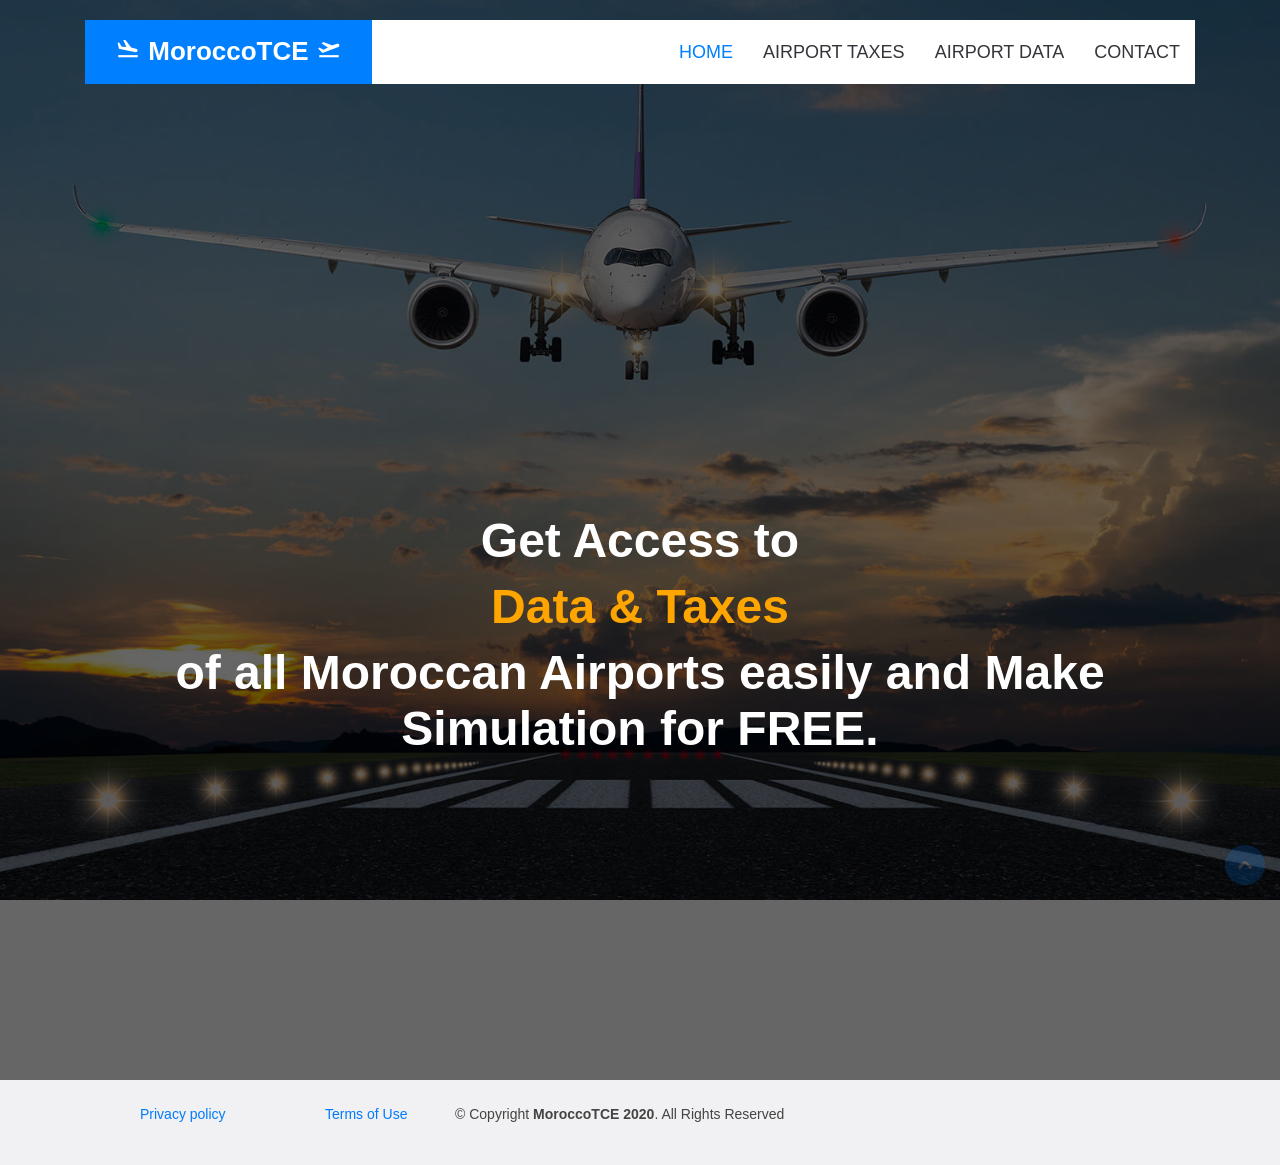
==== index.html @ 7e538efc "dddd" ====
<!DOCTYPE html>
<html lang="en">

<head>
	<meta charset="utf-8">
	<meta http-equiv="X-UA-Compatible" content="IE=edge">
	<!-- <meta name="viewport" content="width=device-width, initial-scale=1"> -->
	<meta content="width=device-width, initial-scale=1.0" name="viewport">
	<!-- The above 3 meta tags *must* come first in the head; any other head content must come *after* these tags -->
    
	<title>Airport Taxes - Morocco </title>

	<meta content="Get airport taxes, airport data, and trip cost estimate for all Moroccan Airports for free and easily" name="descriptison">
	<meta content="Airport taxes, Morocco Airports, Trip Cost estimate, Casablanca Airport, airport data, Moroccan Airports, GMMN, GMMX, GMME, GMTT" name="keywords">
	
	<link href="style-navbar.css" rel="stylesheet">



	<!-- Vendor CSS Files -->
	<!-- <link href="assets/vendor/bootstrap/css/bootstrap.min.css" rel="stylesheet"> -->
	<link href="assets/vendor/icofont/icofont.min.css" rel="stylesheet">
	<!-- <link href="assets/vendor/boxicons/css/boxicons.min.css" rel="stylesheet">
	<link href="assets/vendor/remixicon/remixicon.css" rel="stylesheet">
	<link href="assets/vendor/venobox/venobox.css" rel="stylesheet">
	<link href="assets/vendor/owl.carousel/assets/owl.carousel.min.css" rel="stylesheet">
	<link href="assets/vendor/aos/aos.css" rel="stylesheet"> -->

	<link href="navbar/vendor-nav/bootstrap/css/bootstrap.min.css" rel="stylesheet">

<!-- Google font -->
	<link href="https://fonts.googleapis.com/css?family=Montserrat:300,600" rel="stylesheet">

	<!-- Bootstrap  -->
	<!-- <link type="text/css" rel="stylesheet" href="css/bootstrap.min.css" />  -->

	<!-- Custom stlylesheet -->
	<link type="text/css" rel="stylesheet" href="css/style.css" /> 
	<link href="assets/vendor/boxicons/css/boxicons.min.css" rel="stylesheet">


	<link href="img/favicon-32x32.png" rel="icon">
	<link href="img/apple-icon-precomposed.png" rel="apple-touch-icon">
	<!-- HTML5 shim and Respond.js for IE8 support of HTML5 elements and media queries -->
	<!-- WARNING: Respond.js doesn't work if you view the page via file:// -->
	<!--[if lt IE 9]>
		  <script src="https://oss.maxcdn.com/html5shiv/3.7.3/html5shiv.min.js"></script>
		  <script src="https://oss.maxcdn.com/respond/1.4.2/respond.min.js"></script>
		<![endif]-->
	
		<!-- Vendor CSS Files -->
	
	  
</head>


<body>
	  <!-- ======= Header ======= -->
	 
	  <header id="header" class="fixed-top d-flex align-items-center">
		<div class="container">
		  <div class="header-container d-flex align-items-center">
			<div class="logo mr-auto">
			  <h1 class="text-light"><a href="index.html"><span> <i class='bx bxs-plane-land'></i> MoroccoTCE <i class='bx bxs-plane-take-off' ></i></span></a></h1>
			  <!-- Uncomment below if you prefer to use an image logo -->
			  <!-- <a href="index.html"><img src="assets/img/logo.png" alt="" class="img-fluid"></a>-->
			</div>
	
			<nav class="nav-menu d-none d-lg-block">
			  <ul>
				<li id="home" ><a href="#header">Home</a></li>
	
					  
				
				

				<li class="drop-down " ><a href="">Airport Taxes </a>
					<ul >
					  <li ><a href="private.html">Commercial/Business Flight</a></li>
					  <li ><a href="charter.html">Charter/PAX Flight</a></li>
					  <li><a href="cargo.html">Cargo Flight</a></li>
					  <li><a href="technical.html">Technical/Fuel Stop Flight</a></li>
				
					</ul>
				  </li>
	  



          <li class="drop-down " ><a href="">Airport Data</a>
              <ul class="dropdown-menu scrollable-menu" role="menu">
                <li id="gmad"><a href="#gmad-data">G M A D</a></li>
                <li id="gmag"><a href="#gmag-data">G M A G</a></li>
                <li id="gmat"><a href="#gmat-data">G M A T</a></li>
                <li id="gmaz"><a href="#gmaz-data">G M A Z</a></li>
				<li id="gmfb"><a href="#gmfb-data">G M F B</a></li>
			    <li id="gmff"><a href="#gmff-data">G M F F</a></li>
                <li id="gmfi"><a href="#gmfi-data">G M F I</a></li>
                <li id="gmfk"><a href="#gmfk-data">G M F K</a></li>
                <li id="gmfo"><a href="#gmfo-data">G M F O</a></li>
				<li id="gmmb"><a href="#gmmb-data">G M M B</a></li>
				<li id="gmmd"><a href="#gmmd-data">G M M D</a></li>
                <li id="gmme"><a href="#gmme-data">G M M E</a></li>
                <li id="gmmh"><a href="#gmmh-data">G M M H</a></li>
                <li id="gmmi"><a href="#gmmi-data">G M M I</a></li>
				<li id="gmml"><a href="#gmml-data">G M M L</a></li>
				<li id="gmmn"><a href="#gmmn-data">G M M N</a></li>
                <li id="gmmt"><a href="#gmmt-data">G M M T</a></li>
                <li id="gmmw"><a href="#gmmw-data">G M M W</a></li>
                <li id="gmmx"><a href="#gmmx-data">G M M X</a></li>
				<li id="gmmz"><a href="#gmmz-data">G M M Z</a></li>
				<li id="gmta"><a href="#gmta-data">G M T A</a></li>
                <li id="gmtn"><a href="#gmtn-data">G M T N</a></li>
                <li id="gmtt"><a href="#gmtt-data">G M T T</a></li>
              
              </ul>
            </li>




				
				<li><a href="mailto:ops@starsoverflight.com">Contact</a></li> 
		   
	
				<!-- <li class="get-started"><a href="#hero2">Apply NOW</a></li> -->
			  </ul>
			</nav><!-- .nav-menu -->
		  </div><!-- End Header Container -->
		</div>

		
	  </header><!-- End Header -->
<!-- Navigation -->

  <!-- ======= Hero 1   Section ======= -->
  <section id="hero" class="d-flex align-items-center">
    <div class="container text-center position-relative" data-aos="fade-in" data-aos-delay="200">
<br><br><br><br><br>
      <h1>Get Access to <h1 style="color:orange;">Data & Taxes </h1> <h1> 

		of all Moroccan Airports easily and Make Simulation for FREE.</h1>
      <!-- <a href="#hero2" class="btn-get-started scrollto">Get Started</a><br><br> -->

    </div>
  </section><!-- End Hero 1 -->


	

<!-- <section id="Airport-taxes">
	<br><br><br>
	<div class="container">
		<h3 align="center"> Airport Taxes  </h3>
	  </div>
		  <div id="booking" class="section">
			  <div class="section-center">
				  <div class="container" >
					  <div class="row">
						  <div class="booking-form" >
	  
							  <form>
							
								  <div class="col-md-8">
									  <div class="form-group">
										  <select id="purpose" class="form-control"  required>
											  <option id="select-purpose"  >Select Flight purpose</option>
										   
											  <option id='business'>Commercial/Business Flight</option>
											  <option id='charter'>Commercial Charter/PAX Flight</option>
											  <option id='cargo'>Cargo Flight</option>
											  <option id='fuelstop'>Technical/Fuel Stop Flight</option>
										  </select>
										  <span class="select-arrow"></span>
										  <span class="form-label">Flight Purpose </span>
									  </div>
								  </div>
								  
								  <div class="col-md-4">
									  <div class="form-btn">
										  <button id="submit-btn" class="submit-btn" >Get Quotation</button>
									  </div>
								  </div>
							  </form>
						  </div>
					  </div>
				  </div>
			  </div>
		  </div>
		</section>	 -->


		

	
  <div id="gmag-data" style="display: none">
	<br><br><br><br>
	
	<h3 align="center">  GMAG Airport</h3>
	<div id="alert-data" class="alert alert-warning" role="alert" align="center" >
			
		The data take few seconds to load completely !!  
	  </div>

<iframe src="pages/pdf/ad2gmag.pdf" height="10000" width="1600"></iframe></div>


<div id="gmat-data" style="display: none">
	<br><br><br><br>
	<h3 align="center">  GMAT Airport</h3>
	<div id="gmat-alert-data" class="alert alert-warning" role="alert" align="center">
			
		The data take few seconds to load completely !!  
	  </div>
<iframe src="pages/pdf/ad2gmat.pdf" height="10000" width="1600"></iframe></div>

<div id="gmaz-data" style="display: none">
	<br><br><br><br>
	<h3 align="center">  GMAZ Airport</h3>
	<div id="gmaz-alert-data" class="alert alert-warning" role="alert" align="center">
			
		The data take few seconds to load completely !!  
	  </div>
<iframe src="pages/pdf/ad2gmaz.pdf" height="10000" width="1600"></iframe></div>

<div id="gmfb-data" style="display: none">
	<br><br><br><br>
	<h3 align="center">  GMFB Airport</h3>
	<div id="gmfb-alert-data" class="alert alert-warning" role="alert" align="center">
			
		The data take few seconds to load completely !!  
	  </div>
<iframe src="pages/pdf/ad2gmfb.pdf" height="10000" width="1600"></iframe></div>

<div id="gmff-data" style="display: none">
	<br><br><br><br>
	<h3 align="center">  GMFF Airport</h3>
	<div id="gmff-alert-data" class="alert alert-warning" role="alert" align="center">
			
		The data take few seconds to load completely !!  
	  </div>
<iframe src="pages/pdf/ad2gmff.pdf" height="10000" width="1600"></iframe></div>

<div id="gmfi-data" style="display: none">
	<br><br><br><br>
	<h3 align="center">  GMFI Airport</h3>
	<div id="gmfi-alert-data" class="alert alert-warning" role="alert" align="center">
			
		The data take few seconds to load completely !!  
	  </div>
<iframe src="pages/pdf/ad2gmfi.pdf" height="10000" width="1600"></iframe></div>

<div id="gmfk-data" style="display: none">
	<br><br><br><br>
	<h3 align="center">  GMFK Airport</h3>
	<div id="gmfk-alert-data" class="alert alert-warning" role="alert" align="center">
			
		The data take few seconds to load completely !!  
	  </div>
<iframe src="pages/pdf/ad2gmfk.pdf" height="10000" width="1600"></iframe></div>

<div id="gmfo-data" style="display: none">
	<br><br><br><br>
	<h3 align="center">  GMFO Airport</h3>
	<div id="gmfo-alert-data" class="alert alert-warning" role="alert" align="center">
			
		The data take few seconds to load completely !!  
	  </div>
<iframe src="pages/pdf/ad2gmfo.pdf" height="10000" width="1600"></iframe></div>

<div id="gmmb-data" style="display: none">
	<br><br><br><br>
	<h3 align="center">  GMMB Airport</h3>
	<div id="gmmb-alert-data" class="alert alert-warning" role="alert" align="center">
			
		The data take few seconds to load completely !!  
	  </div>
<iframe src="pages/pdf/ad2gmmb.pdf" height="10000" width="1600"></iframe></div>

<div id="gmmd-data" style="display: none">
	<br><br><br><br>
	<h3 align="center">  GMMD Airport</h3>
	<div id="gmmd-alert-data" class="alert alert-warning" role="alert" align="center">
			
		The data take few seconds to load completely !!  
	  </div>
<iframe src="pages/pdf/ad2gmmd.pdf" height="10000" width="1600"></iframe></div>

<div id="gmme-data" style="display: none">
	<br><br><br><br>
	<h3 align="center">  GMME Airport</h3>
	<div id="gmme-alert-data" class="alert alert-warning" role="alert" align="center">
			
		The data take few seconds to load completely !!  
	  </div>
<iframe src="pages/pdf/ad2gmme.pdf" height="10000" width="1600"></iframe></div>

<div id="gmmh-data" style="display: none">
	<br><br><br><br>
	<h3 align="center">  GMMH Airport</h3>
	<div id="gmmh-alert-data" class="alert alert-warning" role="alert" align="center">
			
		The data take few seconds to load completely !!  
	  </div>
<iframe src="pages/pdf/ad2gmmh.pdf" height="10000" width="1600"></iframe></div>

<div id="gmmi-data" style="display: none">
	<br><br><br><br>
	<h3 align="center">  GMMI Airport</h3>
	<div id="gmmi-alert-data" class="alert alert-warning" role="alert" align="center">
			
		The data take few seconds to load completely !!  
	  </div>
<iframe src="pages/pdf/ad2gmmi.pdf" height="10000" width="1600"></iframe></div>

<div id="gmml-data" style="display: none">
	<br><br><br><br>
	<h3 align="center">  GMML Airport</h3>
	<div id="gmml-alert-data" class="alert alert-warning" role="alert" align="center">
			
		The data take few seconds to load completely !!  
	  </div>
<iframe src="pages/pdf/ad2gmml.pdf" height="10000" width="1600"></iframe></div>

<div id="gmmt-data" style="display: none">
	<br><br><br><br>
	<h3 align="center">  GMMT Airport</h3>
	<div id="gmmt-alert-data" class="alert alert-warning" role="alert" align="center">
			
		The data take few seconds to load completely !!  
	  </div>
<iframe src="pages/pdf/ad2gmmt.pdf" height="10000" width="1600"></iframe></div>

<div id="gmmw-data" style="display: none">
	<br><br><br><br>
	<h3 align="center">  GMMW Airport</h3>
	<div id="gmmw-alert-data" class="alert alert-warning" role="alert" align="center">
			
		The data take few seconds to load completely !!  
	  </div>
<iframe src="pages/pdf/ad2gmmw.pdf" height="10000" width="1600"></iframe></div>

<div id="gmmx-data" style="display: none">
	<br><br><br><br>
	<h3 align="center">  GMMX Airport</h3>
	<div id="gmmx-alert-data" class="alert alert-warning" role="alert" align="center">
			
		The data take few seconds to load completely !!  
	  </div>
<iframe src="pages/pdf/ad2gmmx.pdf" height="10000" width="1600"></iframe></div>

<div id="gmmz-data" style="display: none">
	<br><br><br><br>
	<h3 align="center">  GMMZ Airport</h3>
	<div id="gmmz-alert-data" class="alert alert-warning" role="alert" align="center">
			
		The data take few seconds to load completely !!  
	  </div>
<iframe src="pages/pdf/ad2gmmz.pdf" height="10000" width="1600"></iframe></div>

<div id="gmta-data" style="display: none">
	<br><br><br><br>
	<h3 align="center">  GMTA Airport</h3>
	<div id="gmta-alert-data" class="alert alert-warning" role="alert" align="center">
			
		The data take few seconds to load completely !!  
	  </div>
<iframe src="pages/pdf/ad2gmta.pdf" height="10000" width="1600"></iframe></div>

<div id="gmtn-data" style="display: none">
	<br><br><br><br>
	<h3 align="center">  GMTN Airport</h3>
	<div id="gmtn-alert-data" class="alert alert-warning" role="alert" align="center">
			
		The data take few seconds to load completely !!  
	  </div>
<iframe src="pages/pdf/ad2gmtn.pdf" height="10000" width="1600"></iframe></div>

<div id="gmtt-data" style="display: none">
	<br><br><br><br>
	<h3 align="center">  GMTT Airport</h3>
	<div id="gmtt-alert-data" class="alert alert-warning" role="alert" align="center">
			
		The data take few seconds to load completely !!  
	  </div>
<iframe src="pages/pdf/ad2gmtt.pdf" height="10000" width="1600"></iframe>

</div>

				<div id="gmmn-data" style="display: none">
					<br><br><br><br>
					<h3 align="center">  GMMN Airport</h3>
					<div id="gmmn-alert-data" class="alert alert-warning" role="alert" align="center">
			
						The data take few seconds to load completely !!
					  </div>
			   <iframe src="pages/pdf/ad2gmmn.pdf" height="10000" width="1600"></iframe>
			 
			   </div>
			   <div id="gmad-data" style="display: none">
				<br><br><br><br>
				<h3 align="center">  GMAD Airport</h3>
				<div id="gmad-alert-data" class="alert alert-warning" role="alert" align="center">
			
					The data take few seconds to load completely !!  
				  </div>
		   <iframe src="pages/pdf/ad2gmad.pdf" height="10000" width="1600"></iframe>
		 
		   </div>
		   
			  
		
		    <!-- navbar Bootstrap core JavaScript -->
  <script src="navbar/vendor/jquery/jquery.slim.min.js"></script>
  <script src="navbar/vendor/bootstrap/js/bootstrap.bundle.min.js"></script>
  
  <!-- ======= Footer ======= -->
  <footer id="footer">
	<div class="container d-md-flex py-4">



		<!-- <div class="col-lg-2 col-md-6 footer-links">
            <h4>Useful Links</h4>
            <ul>
              <li class="active"><i class="bx bx-chevron-right"></i> <a href="#">Home</a></li>
             
              <li><i class="bx bx-chevron-right"></i> <a href="faq.html">Contact</a></li>
              <li><i class="bx bx-chevron-right"></i> <a href="Terms of use.html">Terms of Use</a></li>
             
              <li><i class="bx bx-chevron-right"></i> <a href="Privacy Policy.html">Privacy policy</a></li>
            </ul>
		  </div> -->
		  
		  <div class="col-lg-2 col-md-3 footer-links">
        
              <ul> <a id="privacy" href="Privacy.html">Privacy policy</a></ul>
           </div>


		   <div class="col-lg-2 col-md-3 footer-links">
            <ul> <a id="terms" href="Terms.html">Terms of Use</a></ul>
             
                
		  </div>







		<div class="mr-md-auto text-center text-md-left">
		  <div class="copyright">
			&copy; Copyright <strong><span>MoroccoTCE 2020</span></strong>. All Rights Reserved
		  </div>
		
		</div>

	  </div>
	</footer id="footer"><!-- End Footer -->

	<a href="#" class="back-to-top"><i class="icofont-simple-up"></i></a>
	  <!-- Vendor JS Files -->
	  <script src="assets/vendor/jquery/jquery.min.js"></script>
	  <script src="assets/vendor/bootstrap/js/bootstrap.bundle.min.js"></script>
	  <script src="assets/vendor/jquery.easing/jquery.easing.min.js"></script>
	  <script src="assets/vendor/php-email-form/validate.js"></script>
	  <script src="assets/vendor/waypoints/jquery.waypoints.min.js"></script>
	  <script src="assets/vendor/counterup/counterup.min.js"></script>
	  <script src="assets/vendor/isotope-layout/isotope.pkgd.min.js"></script>
	  <script src="assets/vendor/venobox/venobox.min.js"></script>
	  <script src="assets/vendor/owl.carousel/owl.carousel.min.js"></script>
	  <script src="assets/vendor/aos/aos.js"></script>
	
	  <!-- Template Main JS File -->

</body><!-- This templates was made by Colorlib (https://colorlib.com) -->
<script src="js/app.js"></script>
<script src="assets/js/main.js"></script>


</html>
---- style-navbar.css ----
/**
* Template Name: Bethany - v2.0.0
* Template URL: https://bootstrapmade.com/bethany-free-onepage-bootstrap-theme/
* Author: BootstrapMade.com
* License: https://bootstrapmade.com/license/
*/

/*--------------------------------------------------------------
# General
--------------------------------------------------------------*/
body {
  font-family: "Open Sans", sans-serif;
  color: #444444;
}

a {
  color:  #0080FF;
}

a:hover {
  color: #00cc95;
  text-decoration: none;
}

h1, h2, h3, h4, h5, h6 {
  font-family: "Raleway", sans-serif;
}

/*--------------------------------------------------------------
# Back to top button
--------------------------------------------------------------*/
.back-to-top {
  position: fixed;
  display: none;
  right: 15px;
  bottom: 15px;
  z-index: 99999;
}

.back-to-top i {
  display: flex;
  align-items: center;
  justify-content: center;
  font-size: 24px;
  width: 40px;
  height: 40px;
  border-radius: 50px;
  background:  #0080FF;
  color: #fff;
  transition: all 0.4s;
}

.back-to-top i:hover {
  background:black;
  color: #fff;
}

/*--------------------------------------------------------------
# Disable AOS delay on mobile
--------------------------------------------------------------*/
@media screen and (max-width: 768px) {
  [data-aos-delay] {
    transition-delay: 0 !important;
  }
}

/*--------------------------------------------------------------
# Header
--------------------------------------------------------------*/
#header {
  transition: all 0.5s;
  z-index: 997;
  transition: all 0.5s;
  top: 20px;
}

#header .header-container {
  background: #fff;
}

#header.header-scrolled {
  background: #fff;
  box-shadow: 0px 2px 15px rgba(0, 0, 0, 0.1);
  top: 0;
}

#header .logo {
  overflow: hidden;
  padding: 16px 30px 12px 30px;
  background: #0080FF;
}

#header .logo h1 {
  font-size: 26px;
  padding: 0;
  line-height: 1;
  font-weight: 700;
  font-family: "Calibri", sans-serif;
}

#header .logo h1 a, #header .logo h1 a:hover {
  color: #fff;
  text-decoration: none;
}

#header .logo img {
  padding: 0;
  margin: 0;
  max-height: 40px;
}

@media (max-width: 992px) {
  #header {
    box-shadow: 0px 2px 15px rgba(0, 0, 0, 0.1);
    top: 0;
    background: #0080FF;
  }
  #header.header-scrolled, #header .header-container {
    background: #0080FF;
  }
  #header .logo h1 {
    font-size: 24px;
  }
}

/*--------------------------------------------------------------
# Navigation Menu
--------------------------------------------------------------*/
/* Desktop Navigation */
.nav-menu, .nav-menu * {
  margin: 0;
  padding: 0;
  list-style: none;




}

.nav-menu > ul > li {
  position: relative;
  white-space: nowrap;
  float: left;


}

.nav-menu a {

  display: block;
  position: relative;
  color: #36343a;
  padding: 10px 15px;
  transition: 0.3s;
  font-size: 18px;
  font-weight: 500;
  text-transform: uppercase;
  font-family: "Calibri", sans-serif;
}

.nav-menu a:hover, .nav-menu .active > a, .nav-menu li:hover > a {

  color: #0080FF;
  text-decoration: none;
}

.nav-menu .get-started a {
  background:  #0080FF;
  color: #fff;
  border-radius: 50px;
  margin: 0 15px;
  padding: 10px 25px;
}

.nav-menu .get-started a:hover {
  background: #0080FF;
  color: #fff;
}

.nav-menu .drop-down ul {
  display: block;
  position: absolute;
  left: 0;
  top: calc(100% + 30px);
  z-index: 99;
  opacity: 0;
  visibility: hidden;
  padding: 10px 0;
  background: #fff;
  box-shadow: 0px 0px 30px rgba(127, 137, 161, 0.25);
  transition: ease all 0.3s;
}

.nav-menu .drop-down:hover > ul {
  opacity: 1;
  top: 100%;
  visibility: visible;
}

.nav-menu .drop-down li {
  min-width: 180px;
  position: relative;
}

.nav-menu .drop-down ul a {
  padding: 10px 20px;
  font-weight: 500;
  text-transform: none;
  color: black;
}

.nav-menu .drop-down ul a:hover, .nav-menu .drop-down ul .active > a, .nav-menu .drop-down ul li:hover > a {
  color:  #0080FF;
}

.nav-menu .drop-down > a:after {

  font-family: IcoFont;
  padding-left: 5px;
}

.nav-menu .drop-down .drop-down ul {
  top: 0;
  left: calc(100% - 30px);
}

.nav-menu .drop-down .drop-down:hover > ul {
  opacity: 1;
  top: 0;
  left: 100%;
}

.nav-menu .drop-down .drop-down > a {
  padding-right: 35px;
}

.nav-menu .drop-down .drop-down > a:after {
  content: "\eaa0";
  font-family: IcoFont;
  position: absolute;
  right: 15px;
}

@media (max-width: 1366px) {
  .nav-menu .drop-down .drop-down ul {
    left: -90%;
  }
  .nav-menu .drop-down .drop-down:hover > ul {
    left: -100%;
  }
  .nav-menu .drop-down .drop-down > a:after {
    content: "\ea9d";
  }
}

/* Mobile Navigation */
.mobile-nav-toggle {
  position: fixed;
  right: 15px;
  top: 15px;
  z-index: 9998;
  border: 0;
  background: none;
  font-size: 24px;
  transition: all 0.4s;
  outline: none !important;
  line-height: 1;
  cursor: pointer;
  text-align: right;
}

.mobile-nav-toggle i {
  color: #fff;
}

.mobile-nav {
  position: fixed;
  top: 55px;
  right: 15px;
  bottom: 15px;
  left: 15px;
  z-index: 9999;
  overflow-y: auto;
  background: #fff;
  transition: ease-in-out 0.2s;
  opacity: 0;
  visibility: hidden;
  border-radius: 10px;
  padding: 10px 0;
}

.mobile-nav * {
  margin: 0;
  padding: 0;
  list-style: none;
}

.mobile-nav a {
  display: block;
  position: relative;
  color: #36343a;
  padding: 10px 20px;
  font-weight: 500;
  outline: none;
}

.mobile-nav a:hover, .mobile-nav .active > a, .mobile-nav li:hover > a {
  color:  #0080FF;
  text-decoration: none;
}

.mobile-nav .get-started {
  text-align: center;
}

.mobile-nav .get-started a {
  background: #0080FF;
  color: #fff;
  border-radius: 50px;
  margin: 0 15px;
  padding: 10px 25px;
  display: inline-block;
}

.mobile-nav .get-started a:hover {
  background: #00c28e;
  color: #fff;
}

.mobile-nav .drop-down > a:after {
  content: "\ea99";
  font-family: IcoFont;
  padding-left: 10px;
  position: absolute;
  right: 15px;
}

.mobile-nav .active.drop-down > a:after {
  content: "\eaa1";
}

.mobile-nav .drop-down > a {
  padding-right: 35px;
}

.mobile-nav .drop-down ul {
  display: none;
  overflow: hidden;
}

.mobile-nav .drop-down li {
  padding-left: 20px;
}

.mobile-nav-overly {
  width: 100%;
  height: 100%;
  z-index: 9997;
  top: 0;
  left: 0;
  position: fixed;
  background: rgba(29, 28, 31, 0.6);
  overflow: hidden;
  display: none;
  transition: ease-in-out 0.2s;
}

.mobile-nav-active {
  overflow: hidden;
}

.mobile-nav-active .mobile-nav {
  opacity: 1;
  visibility: visible;
}

.mobile-nav-active .mobile-nav-toggle i {
  color: #fff;
}

/*--------------------------------------------------------------
# Hero Section
--------------------------------------------------------------*/
#hero {
  width: 100%;
  height: 120vh;
  background: url("img/plane-landing-night-airport-morocco.jpg") center center;
  background-size: cover;
  position: relative;
}

#hero .container {
  padding-top: 80px;
}

#hero:before {
  content: "";
  background: rgba(0, 0, 0, 0.6);
  position: absolute;
  bottom: 0;
  top: 0;
  left: 0;
  right: 0;
}

#hero h1 {
  margin: 0 0 10px 0;
  font-size: 48px;
  font-weight: 700;
  line-height: 56px;
  color: #fff;
}

#hero h2 {
  color: #eee;
  margin-bottom: 40px;
  font-size: 15px;
  font-weight: 500;
  font-family: "Open Sans", sans-serif;
  letter-spacing: 0.5px;
  text-transform: uppercase;
}

#hero .btn-get-started {
  font-family: "Poppins", sans-serif;
  text-transform: uppercase;
  font-weight: 500;
  font-size: 14px;
  letter-spacing: 1px;
  display: inline-block;
  padding: 8px 28px;
  border-radius: 50px;
  transition: 0.5s;
  margin: 10px;
  border: 2px solid #fff;
  color: #fff;
}

#hero .btn-get-started:hover {
  background:  #0080FF;
  border: 2px solid  #0080FF;
}

@media (min-width: 1024px) {
  #hero {
    background-attachment: fixed;
  }
}

@media (max-width: 768px) {
  #hero {
    height: 100vh;
  }
  #hero .container {
    padding-top: 60px;
  }
  #hero h1 {
    font-size: 32px;
    line-height: 36px;
  }
}

/*--------------------------------------------------------------
# Sections General
--------------------------------------------------------------*/
section {
  padding: 60px 0;
  overflow: hidden;
}

.section-bg {
  background-color: #f6f6f7;
}

.section-title {
  padding-bottom: 30px;
}

.section-title h2 {
  font-size: 32px;
  font-weight: bold;
  text-transform: uppercase;
  margin-bottom: 20px;
  padding-bottom: 20px;
  position: relative;
}

.section-title h2::after {
  content: '';
  position: absolute;
  display: block;
  width: 50px;
  height: 3px;
  background:  #0080FF;
  bottom: 0;
  left: 0;
}

.section-title p {
  margin-bottom: 0;
}

/*--------------------------------------------------------------
# Clients
--------------------------------------------------------------*/
.clients {
  background: #f6f6f7;
  text-align: center;
  padding: 5px 0;
}

.clients img {
  width: 40%;
  -webkit-filter: grayscale(100);
  filter: grayscale(100);
  transition: all 0.4s ease-in-out;
  display: inline-block;
  padding: 15px 0;
}

.clients img:hover {
  -webkit-filter: none;
  filter: none;
  transform: scale(1.1);
}

/*--------------------------------------------------------------
# About
--------------------------------------------------------------*/
.about .content h2 {
  font-weight: 700;
  font-size: 48px;
  line-height: 60px;
  margin-bottom: 20px;
  text-transform: uppercase;
}

.about .content h3 {
  font-weight: 500;
  line-height: 32px;
  font-size: 24px;
}

.about .content ul {
  list-style: none;
  padding: 0;
}

.about .content ul li {
  padding: 10px 0 0 28px;
  position: relative;
}

.about .content ul i {
  left: 0;
  top: 7px;
  position: absolute;
  font-size: 20px;
  color:  #0080FF;
}

.about .content p:last-child {
  margin-bottom: 0;
}

/*--------------------------------------------------------------
# Counts
--------------------------------------------------------------*/
.counts {
  background:  #0080FF;
  padding: 40px 0 20px 0;
  color: #fff;
}

.counts .counters span {
  font-size: 36px;
  display: block;
  font-weight: 700;
}

.counts .counters p {
  padding: 0;
  margin: 0 0 20px 0;
  font-family: "Raleway", sans-serif;
  font-size: 15px;
  font-weight: 500;
}

/*--------------------------------------------------------------
# Why Us
--------------------------------------------------------------*/
.why-us .content {
  padding: 30px;
  background:  #0080FF;
  border-radius: 4px;
  color: #fff;
}

.why-us .content h3 {
  font-weight: 700;
  font-size: 34px;
  margin-bottom: 30px;
}

.why-us .content p {
  margin-bottom: 30px;
}

.why-us .content .more-btn {
  display: inline-block;
  background: rgba(255, 255, 255, 0.1);
  padding: 6px 30px 8px 30px;
  color: #fff;
  border-radius: 50px;
  transition: all ease-in-out 0.4s;
}

.why-us .content .more-btn i {
  font-size: 14px;
}

.why-us .content .more-btn:hover {
  color:  #0080FF;
  background: #fff;
}

.why-us .icon-boxes .icon-box {
  text-align: center;
  border-radius: 10px;
  background: #fff;
  box-shadow: 0px 2px 15px rgba(0, 0, 0, 0.1);
  padding: 40px 30px;
  width: 100%;
  transition: 0.3s;
}

.why-us .icon-boxes .icon-box i {
  font-size: 40px;
  color:  #0080FF;
  margin-bottom: 30px;
}

.why-us .icon-boxes .icon-box h4 {
  font-size: 20px;
  font-weight: 700;
  margin: 0 0 30px 0;
}

.why-us .icon-boxes .icon-box p {
  font-size: 15px;
  color: #848484;
}

.why-us .icon-boxes .icon-box:hover {
  box-shadow: 0px 5px 25px rgba(0, 0, 0, 0.15);
}

/*--------------------------------------------------------------
# Cta
--------------------------------------------------------------*/
.cta {
  background: linear-gradient(rgba(2, 2, 2, 0.7), rgba(0, 0, 0, 0.7)), url("../img/cta-bg.jpg") fixed center center;
  background-size: cover;
  padding: 60px 0;
}

.cta h3 {
  color: #fff;
  font-size: 28px;
  font-weight: 700;
}

.cta p {
  color: #fff;
}

.cta .cta-btn {
  font-family: "Raleway", sans-serif;
  text-transform: uppercase;
  font-weight: 600;
  font-size: 15px;
  letter-spacing: 1px;
  display: inline-block;
  padding: 8px 28px;
  border-radius: 25px;
  transition: 0.5s;
  margin-top: 10px;
  border: 2px solid #fff;
  color: #fff;
}

.cta .cta-btn:hover {
  background:  #0080FF;
  border: 2px solid  #0080FF;
}

/*--------------------------------------------------------------
# Services
--------------------------------------------------------------*/
.services .icon-box {
  text-align: center;
  padding: 40px 20px;
  transition: all ease-in-out 0.3s;
  background: #fff;
}

.services .icon-box .icon {
  margin: 0 auto;
  width: 64px;
  height: 64px;
  border-radius: 50px;
  border: 1px solid  #0080FF;
  display: flex;
  align-items: center;
  justify-content: center;
  margin-bottom: 20px;
  transition: ease-in-out 0.3s;
  color:  #0080FF;
}

.services .icon-box .icon i {
  font-size: 28px;
}

.services .icon-box h4 {
  font-weight: 700;
  margin-bottom: 15px;
  font-size: 24px;
}

.services .icon-box h4 a {
  color: #36343a;
  transition: ease-in-out 0.3s;
}

.services .icon-box p {
  line-height: 24px;
  font-size: 14px;
  margin-bottom: 0;
}

.services .icon-box:hover {
  border-color: #fff;
  box-shadow: 0px 0 25px 0 rgba(0, 0, 0, 0.1);
}

.services .icon-box:hover h4 a {
  color:  #0080FF;
}

.services .icon-box:hover .icon {
  color: #fff;
  background:  #0080FF;
}

/*--------------------------------------------------------------
# Portfolio
--------------------------------------------------------------*/
.portfolio .portfolio-item {
  margin-bottom: 30px;
}

.portfolio #portfolio-flters {
  padding: 0;
  margin: 0 auto 20px auto;
  list-style: none;
  text-align: center;
}

.portfolio #portfolio-flters li {
  cursor: pointer;
  display: inline-block;
  padding: 8px 16px 8px 16px;
  font-size: 14px;
  font-weight: 500;
  line-height: 1;
  text-transform: uppercase;
  color: #444444;
  margin-bottom: 5px;
  transition: all 0.3s ease-in-out;
  border-radius: 50px;
  font-family: "Poppins", sans-serif;
}

.portfolio #portfolio-flters li:hover, .portfolio #portfolio-flters li.filter-active {
  color: #fff;
  background:  #0080FF;
}

.portfolio #portfolio-flters li:last-child {
  margin-right: 0;
}

.portfolio .portfolio-wrap {
  transition: 0.3s;
  position: relative;
  overflow: hidden;
  z-index: 1;
  background: rgba(54, 52, 58, 0.6);
}

.portfolio .portfolio-wrap::before {
  content: "";
  background: rgba(54, 52, 58, 0.6);
  position: absolute;
  left: 0;
  right: 0;
  top: 0;
  bottom: 0;
  transition: all ease-in-out 0.3s;
  z-index: 2;
  opacity: 0;
}

.portfolio .portfolio-wrap img {
  transition: all ease-in-out 0.3s;
}

.portfolio .portfolio-wrap .portfolio-info {
  opacity: 0;
  position: absolute;
  top: 0;
  left: 0;
  right: 0;
  bottom: 0;
  z-index: 3;
  transition: all ease-in-out 0.3s;
  display: flex;
  flex-direction: column;
  justify-content: flex-end;
  align-items: center;
  padding: 20px;
}

.portfolio .portfolio-wrap .portfolio-info h4 {
  font-size: 20px;
  color: #fff;
  font-weight: 600;
}

.portfolio .portfolio-wrap .portfolio-info p {
  color: rgba(255, 255, 255, 0.7);
  font-size: 14px;
  text-transform: uppercase;
  padding: 0;
  margin: 0;
  font-style: italic;
}

.portfolio .portfolio-wrap .portfolio-links {
  text-align: center;
  z-index: 4;
}

.portfolio .portfolio-wrap .portfolio-links a {
  color: #fff;
  margin: 0 5px 0 0;
  font-size: 28px;
  display: inline-block;
  transition: 0.3s;
}

.portfolio .portfolio-wrap .portfolio-links a:hover {
  color: #00cc95;
}

.portfolio .portfolio-wrap:hover::before {
  opacity: 1;
}

.portfolio .portfolio-wrap:hover img {
  transform: scale(1.2);
}

.portfolio .portfolio-wrap:hover .portfolio-info {
  opacity: 1;
}

/*--------------------------------------------------------------
# Testimonials
--------------------------------------------------------------*/
.testimonials .testimonial-item {
  box-sizing: content-box;
  padding: 30px 30px 0 30px;
  margin: 30px 15px;
  text-align: center;
  min-height: 350px;
  box-shadow: 0px 2px 12px rgba(0, 0, 0, 0.08);
  background: #fff;
}

.testimonials .testimonial-item .testimonial-img {
  width: 90px;
  border-radius: 50%;
  border: 4px solid #fff;
  margin: 0 auto;
}

.testimonials .testimonial-item h3 {
  font-size: 18px;
  font-weight: bold;
  margin: 10px 0 5px 0;
  color: #111;
}

.testimonials .testimonial-item h4 {
  font-size: 14px;
  color: #999;
  margin: 0;
}

.testimonials .testimonial-item .quote-icon-left, .testimonials .testimonial-item .quote-icon-right {
  color: #66ffd6;
  font-size: 26px;
}

.testimonials .testimonial-item .quote-icon-left {
  display: inline-block;
  left: -5px;
  position: relative;
}

.testimonials .testimonial-item .quote-icon-right {
  display: inline-block;
  right: -5px;
  position: relative;
  top: 10px;
}

.testimonials .testimonial-item p {
  font-style: italic;
  margin: 0 auto 15px auto;
}

.testimonials .owl-nav, .testimonials .owl-dots {
  margin-top: 5px;
  text-align: center;
}

.testimonials .owl-dot {
  display: inline-block;
  margin: 0 5px;
  width: 12px;
  height: 12px;
  border-radius: 50%;
  background-color: #ddd !important;
}

.testimonials .owl-dot.active {
  background-color:  #0080FF !important;
}

@media (max-width: 767px) {
  .testimonials {
    margin: 30px 10px;
  }
}

/*--------------------------------------------------------------
# Team
--------------------------------------------------------------*/
.team {
  background: #fff;
}

.team .member {
  position: relative;
  box-shadow: 0px 2px 15px rgba(0, 0, 0, 0.1);
  padding: 30px;
  border-radius: 10px;
  text-align: center;
}

.team .member .pic {
  overflow: hidden;
  width: 150px;
  border-radius: 50%;
  margin: 0 auto 20px auto;
}

.team .member .pic img {
  transition: ease-in-out 0.3s;
}

.team .member:hover img {
  transform: scale(1.1);
}

.team .member h4 {
  font-weight: 700;
  margin-bottom: 5px;
  font-size: 20px;
  color: #36343a;
}

.team .member span {
  display: block;
  font-size: 15px;
  padding-bottom: 10px;
  position: relative;
  font-weight: 500;
}

.team .member span::after {
  content: '';
  position: absolute;
  display: block;
  width: 50px;
  height: 1px;
  background: #b5b3ba;
  bottom: 0;
  left: 50%;
  transform: translateX(-50%);
}

.team .member p {
  margin: 10px 0 0 0;
  font-size: 14px;
}

.team .member .social {
  margin-top: 12px;
  display: flex;
  align-items: center;
  justify-content: center;
}

.team .member .social a {
  transition: ease-in-out 0.3s;
  display: flex;
  align-items: center;
  justify-content: center;
  border-radius: 50px;
  width: 32px;
  height: 32px;
  background: #a8a5ae;
}

.team .member .social a i {
  color: #fff;
  font-size: 16px;
  margin: 0 2px;
}

.team .member .social a:hover {
  background:  #0080FF;
}

.team .member .social a + a {
  margin-left: 8px;
}

/*--------------------------------------------------------------
# Contact
--------------------------------------------------------------*/
.contact .info {
  padding: 30px;
  width: 100%;
  background: #fff;
  box-shadow: 0px 2px 15px rgba(0, 0, 0, 0.1);
}

.contact .info i {
  font-size: 20px;
  color: #fff;
  float: left;
  width: 44px;
  height: 44px;
  background:  #0080FF;
  display: flex;
  justify-content: center;
  align-items: center;
  border-radius: 50px;
  transition: all 0.3s ease-in-out;
}

.contact .info h4 {
  padding: 0 0 0 60px;
  font-size: 22px;
  font-weight: 600;
  margin-bottom: 5px;
  color: #36343a;
}

.contact .info p {
  padding: 0 0 0 60px;
  margin-bottom: 0;
  font-size: 14px;
  color: #686470;
}

.contact .php-email-form {
  width: 100%;
  padding: 30px;
  background: #fff;
  box-shadow: 0 0 24px 0 rgba(0, 0, 0, 0.12);
}

.contact .php-email-form .form-group {
  padding-bottom: 8px;
}

.contact .php-email-form .validate {
  display: none;
  color: red;
  margin: 0 0 15px 0;
  font-weight: 400;
  font-size: 13px;
}

.contact .php-email-form .error-message {
  display: none;
  color: #fff;
  background: #ed3c0d;
  text-align: center;
  padding: 15px;
  font-weight: 600;
}

.contact .php-email-form .sent-message {
  display: none;
  color: #fff;
  background: #18d26e;
  text-align: center;
  padding: 15px;
  font-weight: 600;
}

.contact .php-email-form .loading {
  display: none;
  background: #fff;
  text-align: center;
  padding: 15px;
}

.contact .php-email-form .loading:before {
  content: "";
  display: inline-block;
  border-radius: 50%;
  width: 24px;
  height: 24px;
  margin: 0 10px -6px 0;
  border: 3px solid #18d26e;
  border-top-color: #eee;
  -webkit-animation: animate-loading 1s linear infinite;
  animation: animate-loading 1s linear infinite;
}

.contact .php-email-form input, .contact .php-email-form textarea {
  border-radius: 0;
  box-shadow: none;
  font-size: 14px;
}

.contact .php-email-form input {
  height: 44px;
}

.contact .php-email-form textarea {
  padding: 10px 12px;
}

.contact .php-email-form button[type="submit"] {
  background:  #0080FF;
  border: 0;
  padding: 10px 30px;
  color: #fff;
  transition: 0.4s;
  border-radius: 50px;
}

.contact .php-email-form button[type="submit"]:hover {
  background: #00805d;
}

@-webkit-keyframes animate-loading {
  0% {
    transform: rotate(0deg);
  }
  100% {
    transform: rotate(360deg);
  }
}

@keyframes animate-loading {
  0% {
    transform: rotate(0deg);
  }
  100% {
    transform: rotate(360deg);
  }
}

/*--------------------------------------------------------------
# Breadcrumbs
--------------------------------------------------------------*/
.breadcrumbs {
  padding: 15px 0;
  background: #f6f6f7;
  margin-top: 100px;
}

.breadcrumbs h2 {
  font-size: 24px;
  line-height: 1;
  font-weight: 400;
}

.breadcrumbs ol {
  display: flex;
  flex-wrap: wrap;
  list-style: none;
  padding: 0;
  margin: 0;
  font-size: 14px;
}

.breadcrumbs ol li + li {
  padding-left: 10px;
}

.breadcrumbs ol li + li::before {
  display: inline-block;
  padding-right: 10px;
  color: #4f4c55;
  content: "/";
}

@media (max-width: 768px) {
  .breadcrumbs .d-flex {
    display: block !important;
  }
  .breadcrumbs ol {
    display: block;
  }
  .breadcrumbs ol li {
    display: inline-block;
  }
}

/*--------------------------------------------------------------
# Portfolio Details
--------------------------------------------------------------*/
.portfolio-details {
  padding-top: 40px;
}

.portfolio-details .portfolio-details-container {
  position: relative;
}

.portfolio-details .portfolio-details-carousel {
  position: relative;
  z-index: 1;
}

.portfolio-details .portfolio-details-carousel .owl-nav, .portfolio-details .portfolio-details-carousel .owl-dots {
  margin-top: 5px;
  text-align: left;
}

.portfolio-details .portfolio-details-carousel .owl-dot {
  display: inline-block;
  margin: 0 10px 0 0;
  width: 12px;
  height: 12px;
  border-radius: 50%;
  background-color: #ddd !important;
}

.portfolio-details .portfolio-details-carousel .owl-dot.active {
  background-color:  #0080FF !important;
}

.portfolio-details .portfolio-info {
  padding: 30px;
  position: absolute;
  right: 0;
  bottom: -70px;
  background: #fff;
  box-shadow: 0px 2px 15px rgba(0, 0, 0, 0.1);
  z-index: 2;
}

.portfolio-details .portfolio-info h3 {
  font-size: 22px;
  font-weight: 700;
  margin-bottom: 20px;
  padding-bottom: 20px;
  border-bottom: 1px solid #eee;
}

.portfolio-details .portfolio-info ul {
  list-style: none;
  padding: 0;
  font-size: 15px;
}

.portfolio-details .portfolio-info ul li + li {
  margin-top: 10px;
}

.portfolio-details .portfolio-description {
  padding-top: 50px;
}

.portfolio-details .portfolio-description h2 {
  width: 50%;
  font-size: 26px;
  font-weight: 700;
  margin-bottom: 20px;
}

.portfolio-details .portfolio-description p {
  padding: 0 0 0 0;
}

@media (max-width: 768px) {
  .portfolio-details .portfolio-info {
    position: static;
    margin-top: 30px;
  }
}

/*--------------------------------------------------------------
# Footer
--------------------------------------------------------------*/
#footer {
  color: #444444;
  font-size: 14px;
  background: #f1f0f2;
}

#footer .footer-top {
  padding: 60px 0 30px 0;
  background: #f9f8f9;
}

#footer .footer-top .footer-contact {
  margin-bottom: 30px;
}

#footer .footer-top .footer-contact h4 {
  font-size: 22px;
  margin: 0 0 30px 0;
  padding: 2px 0 2px 0;
  line-height: 1;
  font-weight: 700;
}

#footer .footer-top .footer-contact p {
  font-size: 14px;
  line-height: 24px;
  margin-bottom: 0;
  font-family: "Raleway", sans-serif;
  color: #777777;
}

#footer .footer-top h4 {
  font-size: 16px;
  font-weight: bold;
  color: #444444;
  position: relative;
  padding-bottom: 12px;
}

#footer .footer-top .footer-links {
  margin-bottom: 30px;
}

#footer .footer-top .footer-links ul {
  list-style: none;
  padding: 0;
  margin: 0;
}

#footer .footer-top .footer-links ul i {
  padding-right: 2px;
  color: #00c28e;
  font-size: 18px;
  line-height: 1;
}

#footer .footer-top .footer-links ul li {
  padding: 10px 0;
  display: flex;
  align-items: center;
}

#footer .footer-top .footer-links ul li:first-child {
  padding-top: 0;
}

#footer .footer-top .footer-links ul a {
  color: #777777;
  transition: 0.3s;
  display: inline-block;
  line-height: 1;
}

#footer .footer-top .footer-links ul a:hover {
  text-decoration: none;
  color:  #0080FF;
}

#footer .footer-newsletter {
  font-size: 15px;
}

#footer .footer-newsletter h4 {
  font-size: 16px;
  font-weight: bold;
  color: #444444;
  position: relative;
  padding-bottom: 12px;
}

#footer .footer-newsletter form {
  margin-top: 30px;
  background: #fff;
  padding: 6px 10px;
  position: relative;
  border-radius: 50px;
  text-align: left;
  border: 1px solid #e4e3e6;
}

#footer .footer-newsletter form input[type="email"] {
  border: 0;
  padding: 4px 8px;
  width: calc(100% - 100px);
}

#footer .footer-newsletter form input[type="submit"] {
  position: absolute;
  top: 0;
  right: -2px;
  bottom: 0;
  border: 0;
  background: none;
  font-size: 16px;
  padding: 0 20px;
  background:  #0080FF;
  color: #fff;
  transition: 0.3s;
  border-radius: 50px;
  box-shadow: 0px 2px 15px rgba(0, 0, 0, 0.1);
}

#footer .footer-newsletter form input[type="submit"]:hover {
  background: #00664b;
}

#footer .credits {
  padding-top: 5px;
  font-size: 13px;
  color: #444444;
}

#footer .social-links a {
  font-size: 18px;
  display: inline-block;
  background:  #0080FF;
  color: #fff;
  line-height: 1;
  padding: 8px 0;
  margin-right: 4px;
  border-radius: 50%;
  text-align: center;
  width: 36px;
  height: 36px;
  transition: 0.3s;
}

#footer .social-links a:hover {
  background: #00805d;
  color: #fff;
  text-decoration: none;
}



.scrollable-menu {
  height: auto;
  max-height: 300px;
  overflow-x: hidden;
 
}


/* .dropdown-menu {
  overflow-y:auto; 
  max-height:300vh;
  
 } */
---- css/style.css ----
.section {
	position: relative;
	height: 100vh;
}

.section .section-center {
	position: absolute;
	top: 50%;
	left: 0;
	right: 0;
	-webkit-transform: translateY(-50%);
	transform: translateY(-50%);
}

#booking {
	font-family: 'Montserrat', sans-serif;
	background-image: url('../img/plane-landing-night-airport-morocco.jpg');
	background-size: cover;
	background-position: center;
	font-weight: 300;
}

#booking2 {
	font-family: 'Montserrat', sans-serif;
	background-image: url('../img/landing-night-airport-morocco.jpg');
	background-size: cover;
	background-position: center;
	font-weight: 300;
}

.booking-form {
	background: #fff;
	opacity: 0.9;
	padding: 30px 15px 0px;
	border-radius: 4px;
	overflow: auto;
	width:100%
}

.booking-form .form-group {
	
	position: relative;
	margin-bottom: 30px;
}

.booking-form .form-control {
	border: none;
	height: 65px;
	-webkit-box-shadow: none;
	box-shadow: none;
	font-size: 24px;
	color: #090a0b;
	font-weight: 300;
	background: #f2f1f1;
	border-radius: 4px;
}

.booking-form .form-control::-webkit-input-placeholder {
	
	color: #b1b6bd;
}

.booking-form .form-control:-ms-input-placeholder {
	
	color: #b1b6bd;
}

.booking-form .form-control::placeholder {
	color: #b1b6bd;
	
}

.booking-form input[type="date"].form-control:invalid {
	
	color: #b1b6bd;
	
}

.booking-form select.form-control {
	-webkit-appearance: none;
	-moz-appearance: none;
	appearance: none;
	
}

.booking-form select.form-control+.select-arrow {
	position: absolute;
	right: 0px;
	top: 0px;
	width: 24px;
	text-align: center;
	pointer-events: none;
	height: 65px;
	line-height: 65px;
	color: #b1b6bd;
	font-size: 14px;
	
}

.booking-form select.form-control+.select-arrow:after {
	content: '\279C';
	display: block;
	-webkit-transform: rotate(90deg);
	transform: rotate(90deg);
	
}

.booking-form .form-label {
	color:#00004C;
	display: block;
	font-weight: 600;
	height: 25px;
	line-height: 25px;
	font-size: 16px;
	position: relative;
	margin-top: 10px;
	text-transform: uppercase;
}


.booking-form .form-label:after {
	content: '';
	position: absolute;
	left: 10px;
	top: -10px;
	width: 0;
	height: 0;
	border-style: solid;
	border-width: 10px 10px 0 10px;
	border-color: #f2f1f1 transparent transparent transparent;
}

.booking-form .form-btn {
	margin-bottom: 30px;
}

.booking-form .submit-btn {
	background: #184c8f;
	border: none;
	font-weight: 600;
	text-transform: uppercase;
	height: 90px;
	font-size: 18px;
	width: 100%;
	color: #fff;
	border-radius: 4px;
	display: block;
}

/*   Table qutation  */
table {
	color: black;
	background-color: white;
	border-color: black;
	border-style: solid;
	border-width: 0 1px 1px 1px;
	border-radius: 5px;
	border-collapse: separte;
	border-spacing: 0;
	display: table;
	overflow: auto;
	width: 90%;
	
  }
  table thead th {
	color: white;
	background-color: black;
	font-weight: bold;
	font-size: 1.2em;
	padding: 5px 10px;
	vertical-align: bottom;
  }
  table thead th:first-child {
	border-top-left-radius: 5px;
  }
  table thead th:last-child {
	border-top-right-radius: 5px;
  }
  table tbody td {
	border-top: 1px solid gray;
	padding: 5px 10px;
	font-size: 1.2em;
	vertical-align: top;
	font-weight: bold;
  }
  table tbody tr:nth-child(2n) {
	background-color: lightgray;
  }		

  
/* petite table de la fin */

table-result {
	color: black;
	background-color: white;
	border-color: black;
	border-style: solid;
	border-width: 0 1px 1px 1px;
	border-radius: 5px;
	border-collapse: separte;
	border-spacing: 0;
	display: table;
	overflow: auto;
	width: 65%;
	
  }
  table-result thead th {
	color: white;
	background-color: black;
	font-weight: bold;
	font-size: 1.2em;
	padding: 5px 10px;
	vertical-align: bottom;
  }
  table-result thead th:first-child {
	border-top-left-radius: 5px;
  }
  table-result thead th:last-child {
	border-top-right-radius: 5px;
  }
  table-result tbody td {
	border-top: 1px solid gray;
	padding: 5px 10px;
	font-size: 1.2em;
	vertical-align: top;
	font-weight: bold;
  }
  table-result tbody tr:nth-child(2n) {
	background-color: lightgray;
  }
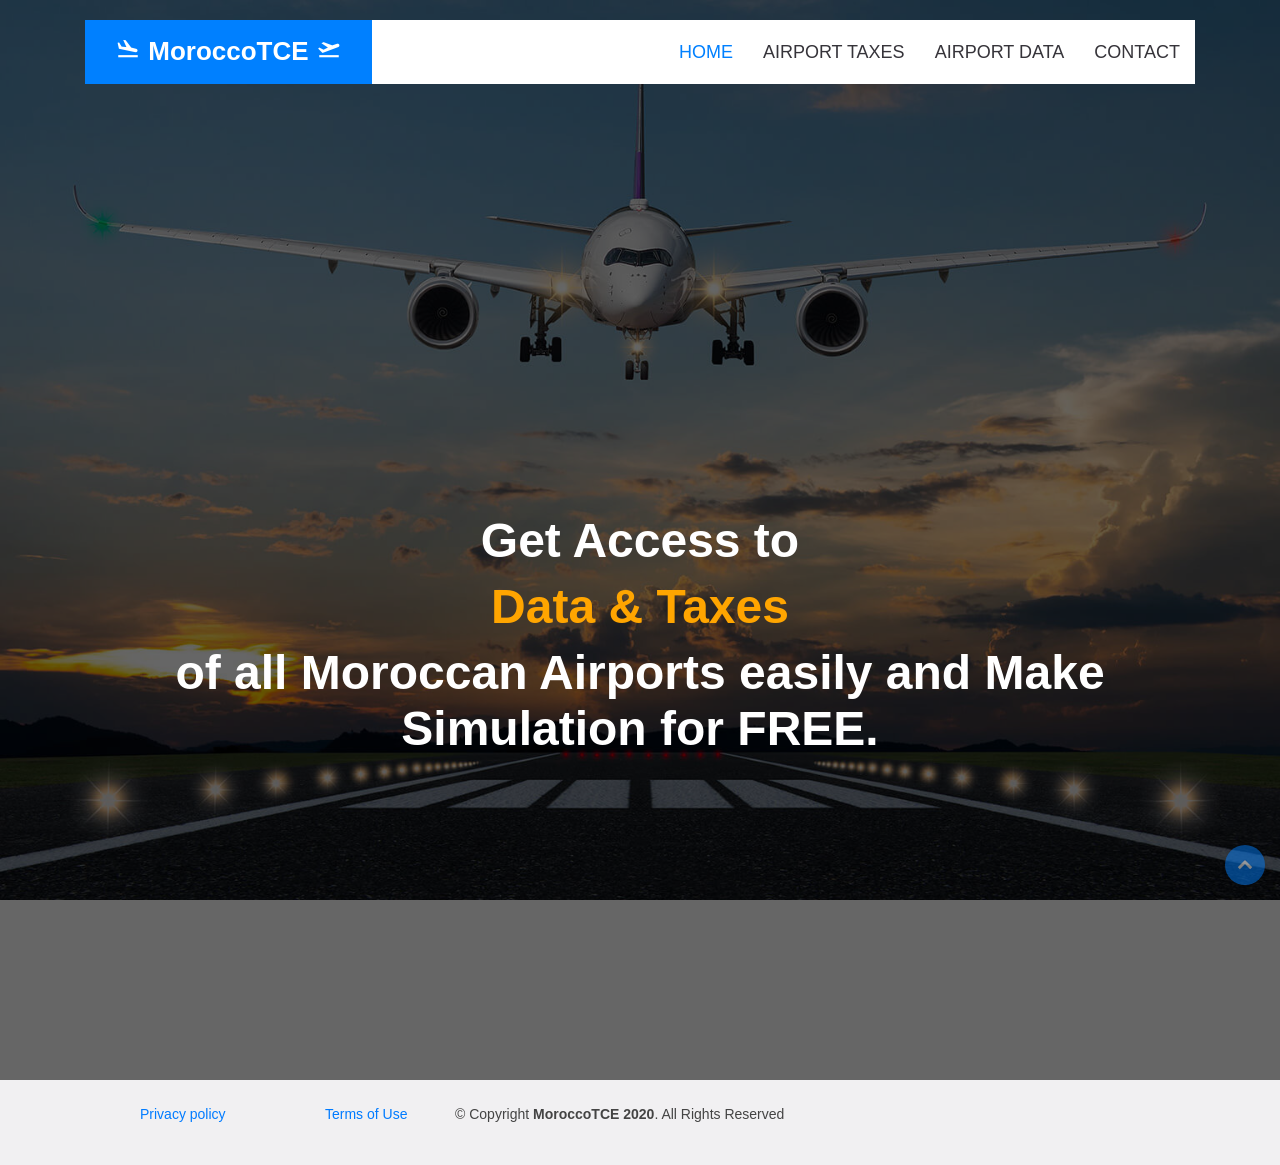
==== commit 42eb03b5: "contact email contact email" ====
--- a/index.html
+++ b/index.html
@@ -120,7 +120,7 @@
 
 
 				
-				<li><a href="mailto:ops@starsoverflight.com">Contact</a></li> 
+				<li><a href="mailto:contact@tce-morocco.com">Contact</a></li> 
 		   
 	
 				<!-- <li class="get-started"><a href="#hero2">Apply NOW</a></li> -->
@@ -480,4 +480,4 @@
 <script src="assets/js/main.js"></script>
 
 
-</html>+</html>
